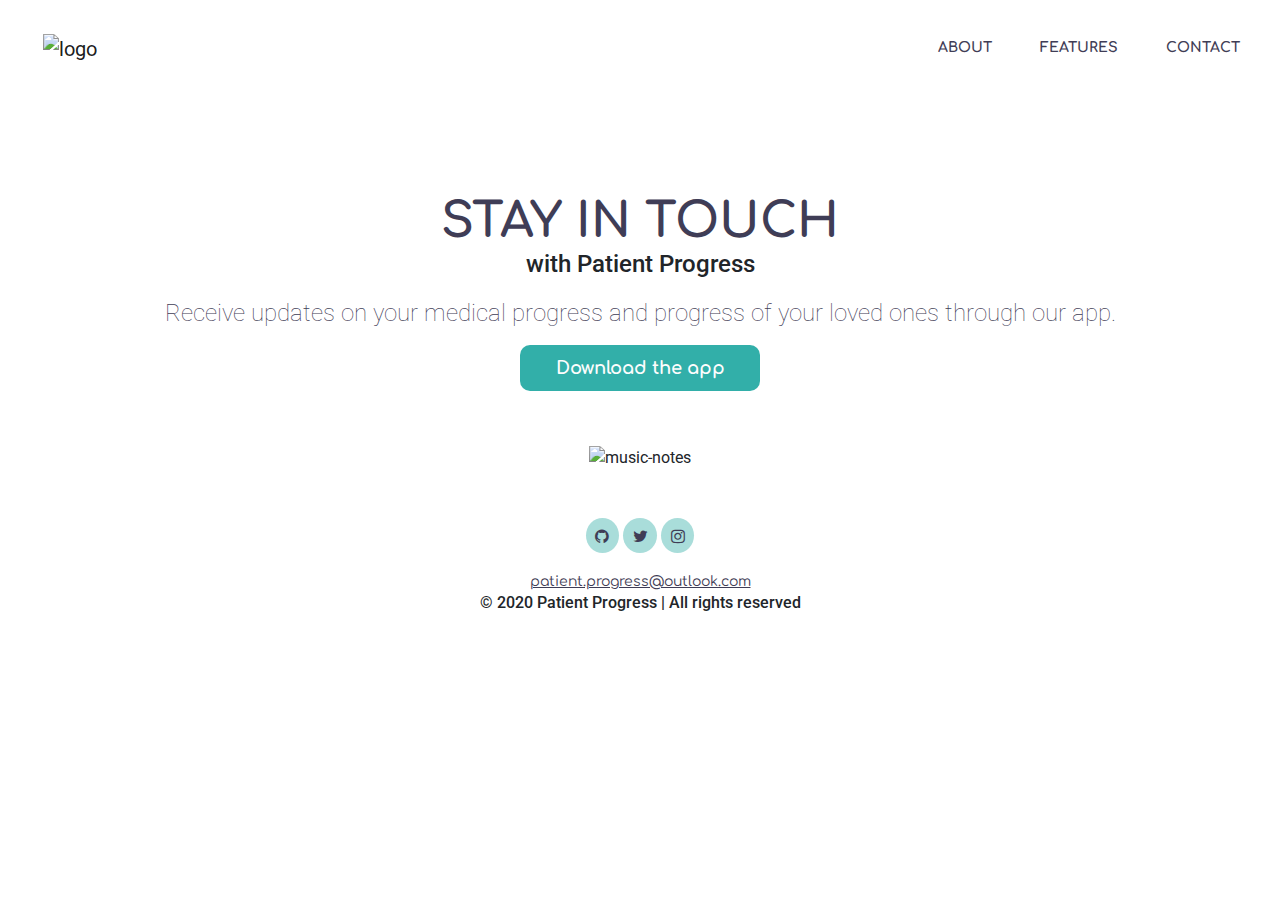
==== index.html @ 4be24c98 "added sub-title" ====
<!DOCTYPE html>
<html lang="en">
  <head>
    <meta charset="UTF-8" />
    <meta name="viewport" content="width=device-width, initial-scale=1.0" />
    
    <!-- font-awesome -->
    <link
      rel="stylesheet"
      href="https://cdnjs.cloudflare.com/ajax/libs/font-awesome/4.7.0/css/font-awesome.min.css"
    />

    <!-- CSS only -->
    <link
      rel="stylesheet"
      href="https://stackpath.bootstrapcdn.com/bootstrap/4.5.2/css/bootstrap.min.css"
      integrity="sha384-JcKb8q3iqJ61gNV9KGb8thSsNjpSL0n8PARn9HuZOnIxN0hoP+VmmDGMN5t9UJ0Z"
      crossorigin="anonymous"
    />
    
    <!-- Roboto font -->
    <link
      href="https://fonts.googleapis.com/css2?family=Roboto:wght@300;400;500;700&display=swap"
      rel="stylesheet"
    />
   
    <!-- Comfortaa font -->
    <link
      href="https://fonts.googleapis.com/css2?family=Comfortaa:wght@300;400;500;600;700&display=swap"
      rel="stylesheet"
    />

    <!-- My CSS -->
    <link rel="stylesheet" href="./css/landing.css" />
    <link rel="stylesheet" href="./css/style.css" />
    <link rel="stylesheet" href="./css/_variables.css" />

    <title>Patient Progress</title>
  </head>
  <body>

    <!-- ===================== Start Header Area ===============================-->

    <header class="header_area">
      <div class="main-menu">
        <nav class="navbar navbar-expand-lg navbar-light">
          <a class="navbar-brand" href="#"
            ><img src="./assets/img/logotransparent.png" height="30" alt="logo"
          /></a>
          <button
            class="navbar-toggler"
            type="button"
            data-toggle="collapse"
            data-target="#navbarNav"
            aria-controls="navbarNav"
            aria-expanded="false"
            aria-label="Toggle navigation"
          >
            <span class="navbar-toggler-icon"></span>
          </button>
          <div class="collapse navbar-collapse" id="navbarNav">
            <div class="mr-auto"></div>
            <ul class="navbar-nav">
              <!-- <li class="nav-item active">
                <a class="nav-link" href="#">Home <span class="sr-only">(current)</span></a>
              </li> -->
              <li class="nav-item">
                <a class="nav-link" href="about.html">About</a>
              </li>
              <li class="nav-item">
                <a class="nav-link" href="features.html">Features</a>
              </li>
              <li class="nav-item">
                <a class="nav-link" href="contact.html">Contact</a>
              </li>
            </ul>
          </div>
        </nav>
      </div>
    </header>
    <div class="container text-center">
      <div class= "column">
        <div class="col-sm-12">
           <h1>STAY IN TOUCH</h1>
           <h4>with Patient Progress</h4>
          <p>Receive updates on your medical progress and progress of your loved ones through our app.</p>
          <button class="btn button primary-button"><a href="#">Download the app</a></button>
        </div>
        <div class="col-sm-12">
          <img class= "banner-img" src="./assets/img/graphichome.png" alt="music-notes" height="400">
        </div>
      </div>
    </div>
    <main></main>
    <footer class="bottom-nav text-center">
      <div class="socials">
        <a href="#" class="fa fa-github"></a>
        <a href="#" class="fa fa-twitter"></a>
        <a href="#" class="fa fa-instagram"></a>
      </div>
      <div class="email"><a href="#">patient.progress@outlook.com</a></div>
      <div class="copyright">
        <h6 class="copyright-text">© 2020 Patient Progress | All rights reserved </h6>
      </div>
    </footer>
    <!-- JS, Popper.js, and jQuery -->
    <script
      src="https://code.jquery.com/jquery-3.5.1.slim.min.js"
      integrity="sha384-DfXdz2htPH0lsSSs5nCTpuj/zy4C+OGpamoFVy38MVBnE+IbbVYUew+OrCXaRkfj"
      crossorigin="anonymous"
    ></script>
    <script
      src="https://cdn.jsdelivr.net/npm/popper.js@1.16.1/dist/umd/popper.min.js"
      integrity="sha384-9/reFTGAW83EW2RDu2S0VKaIzap3H66lZH81PoYlFhbGU+6BZp6G7niu735Sk7lN"
      crossorigin="anonymous"
    ></script>
    <script
      src="https://stackpath.bootstrapcdn.com/bootstrap/4.5.2/js/bootstrap.min.js"
      integrity="sha384-B4gt1jrGC7Jh4AgTPSdUtOBvfO8shuf57BaghqFfPlYxofvL8/KUEfYiJOMMV+rV"
      crossorigin="anonymous"
    ></script>
  </body>
</html>
---- css/landing.css ----
/* import css variables*/

@import url(./_variables.css);

/* nav bar starts here */

.header_area .main-menu .navbar .navbar-brand {
  padding: 0 1.7rem;
  margin: 0;
}

.header_area .main-menu .navbar {
  padding: 1rem 1rem;
}

.header_area .main-menu .nav-item .nav-link {
  font: bolder 14px/120% var(--comfortaa);
  text-transform: uppercase;
  color: var(--purple);
}

.header_area .main-menu .navbar-nav .active a {
  background: var(--teal-dark);
  -webkit-background-clip: text;
  -webkit-text-fill-color: transparent;
  background-clip: text;
}

.header_area .main-menu .navbar-nav a:hover {
  background: var(--teal-dark);
  -webkit-background-clip: text;
  -webkit-text-fill-color: transparent;
  background-clip: text;
}

.header_area .main-menu .nav-item  {
  padding: 1em;
}

.navbar-toggler {
  border: none !important;
}

/*  End Navigation */

/* Banner starts here */
.column {
  padding: 6em 0 0 0;
}

.banner-img {
  padding: 4em 0 0;
}

.container .column .col-sm-12 {
  padding: 0
}
/* Banner ends here */
---- css/style.css ----
* {
  margin: 0;
  padding: 0;
  box-sizing: border-box;
}

/* import css variables*/

@import url(./_variables.css);

/* global classes start here*/
button {
  outline: none !important;
  box-shadow: none !important;
  border: 2px solid var(--teal-dark);
}

h1 {
  font: normal bold 48px/120% var(--comfortaa);
  color: var(--purple);
  margin: 0;
}

h3 {
  font: normal bold 40px/120% var(--comfortaa);
  color: var(--purple);
}

p {
  font: normal lighter 24px/140% var(--roboto);
  color: var(--purple);
  padding: 0.4em 0;
}

a{ 
  text-decoration: none;
  outline: none;
}


footer {
  padding: 2em;
}


/* global classes end here */

/* common classes start */

/* start Nav CSS */

.header_area .main-menu .navbar .navbar-brand {
  padding: 0 1.7rem;
  margin: 0;
}

.header_area .main-menu .navbar {
  padding: 1rem 1rem;
}

.header_area .main-menu .nav-item .nav-link {
  font: bolder 14px/120% var(--comfortaa);
  text-transform: uppercase;
  color: var(--purple);
}

.header_area .main-menu .navbar-nav .active a {
  background: var(--teal-dark);
  -webkit-background-clip: text;
  -webkit-text-fill-color: transparent;
  background-clip: text;
}

.header_area .main-menu .navbar-nav a:hover {
  background: var(--teal-dark);
  -webkit-background-clip: text;
  -webkit-text-fill-color: transparent;
  background-clip: text;
}

.header_area .main-menu .nav-item  {
  padding: 1em;
}

.navbar-toggler {
  border: none !important;
}

/* End nav css */

.btn {
  padding: 0;
}

.btn a {
  background-color: var(--teal-dark);
  color: var(--white);
  padding: 0.8rem 2.2rem;
  border-radius: 10px;
  font: normal bold 18px/120% var(--comfortaa);
}

.btn a:hover {
  text-decoration: none;
  filter: opacity(0.8);
}

.page-para {
  font: normal lighter 18px/140% var(--roboto);
  padding: 0;
  margin: 0;
}

.socials {
  padding: 1em 0.5em;
  /* background-color: violet; */
}

.socials .fa {
  padding: 0.6em;
  /* font-size: 2em; */
  text-align: center;
  text-decoration: none;
  border-radius: 50%;
  color: var(--purple);
  background-color: var(--teal-light);
}

.socials .fa:hover {
  opacity: 0.7;
  color: var(--white);
  outline: none;
  text-decoration: none;
}

.email a{
  text-decoration: underline;
  font: normal 14px/120% var(--comfortaa);
  color: var(--purple);
}

/*  common classes end */
---- css/_variables.css ----
:root {
  --teal-dark: #32afa9;
  --teal-light: #a9ddda;
  --purple: #3f3d56;
  --purple-light: #9693BE;
  --white: #fdfdfd;
  --black: #3333;

  /* font family vars */
  --roboto: "Roboto", sans-serif;
  --comfortaa: "Comfortaa", cursive;
}
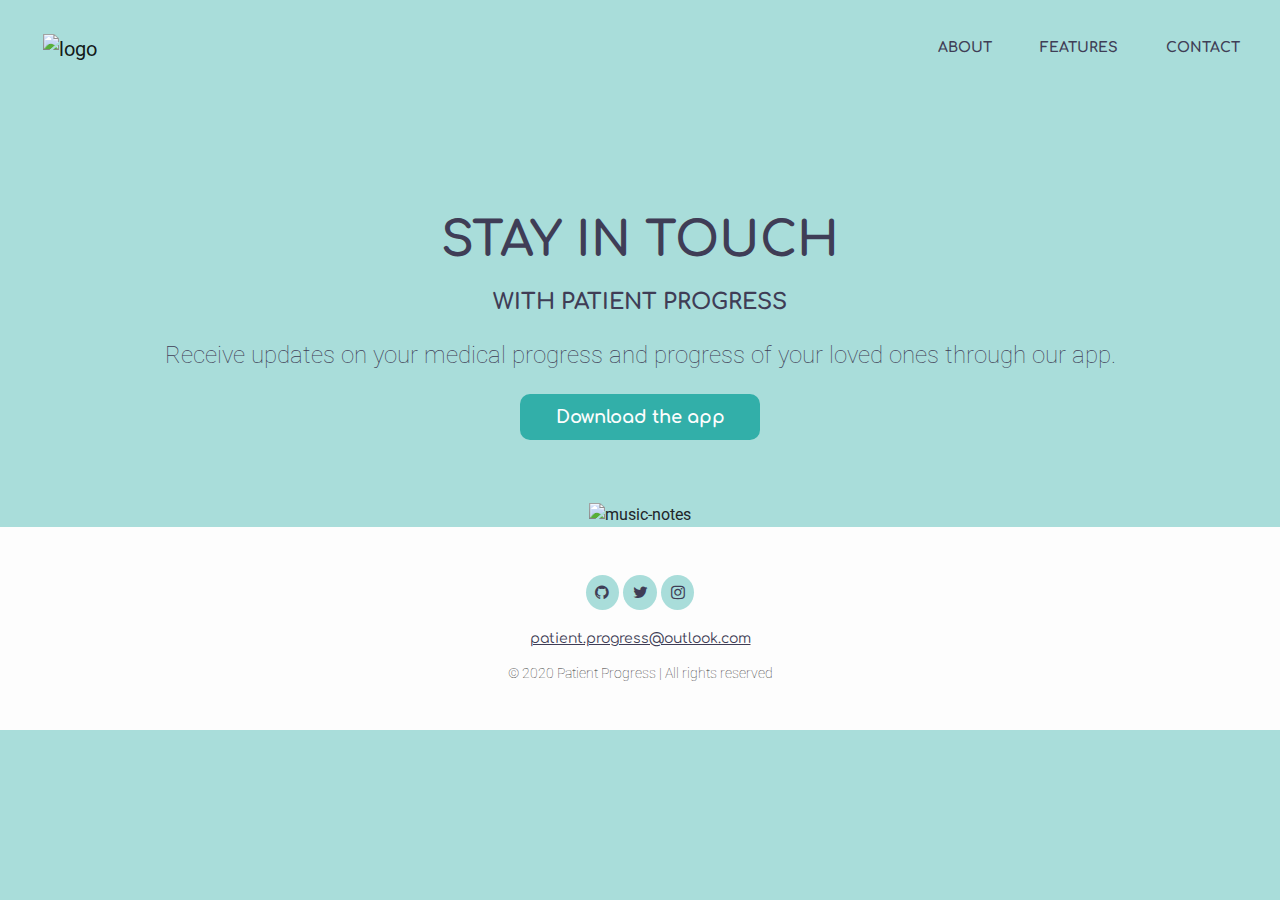
==== commit 261a46d6: "Added type="text/css" to link on html" ====
--- a/index.html
+++ b/index.html
@@ -3,7 +3,7 @@
   <head>
     <meta charset="UTF-8" />
     <meta name="viewport" content="width=device-width, initial-scale=1.0" />
-    
+
     <!-- font-awesome -->
     <link
       rel="stylesheet"
@@ -17,13 +17,13 @@
       integrity="sha384-JcKb8q3iqJ61gNV9KGb8thSsNjpSL0n8PARn9HuZOnIxN0hoP+VmmDGMN5t9UJ0Z"
       crossorigin="anonymous"
     />
-    
+
     <!-- Roboto font -->
     <link
       href="https://fonts.googleapis.com/css2?family=Roboto:wght@300;400;500;700&display=swap"
       rel="stylesheet"
     />
-   
+
     <!-- Comfortaa font -->
     <link
       href="https://fonts.googleapis.com/css2?family=Comfortaa:wght@300;400;500;600;700&display=swap"
@@ -32,13 +32,12 @@
 
     <!-- My CSS -->
     <link rel="stylesheet" href="./css/landing.css" />
-    <link rel="stylesheet" href="./css/style.css" />
+    <link rel="stylesheet" type="text/css" href="./css/style.css" />
     <link rel="stylesheet" href="./css/_variables.css" />
 
     <title>Patient Progress</title>
   </head>
   <body>
-
     <!-- ===================== Start Header Area ===============================-->
 
     <header class="header_area">
@@ -56,7 +55,9 @@
             aria-expanded="false"
             aria-label="Toggle navigation"
           >
-            <span class="navbar-toggler-icon"></span>
+            <span class="navbar-toggler-icon">
+              <!-- <i class="fa fa-navicon" style="color: #3f3d56; font-size: 30px"></i> -->
+            </span>
           </button>
           <div class="collapse navbar-collapse" id="navbarNav">
             <div class="mr-auto"></div>
@@ -79,28 +80,41 @@
       </div>
     </header>
     <div class="container text-center">
-      <div class= "column">
+      <div class="column">
         <div class="col-sm-12">
-           <h1>STAY IN TOUCH</h1>
-           <h4>with Patient Progress</h4>
-          <p>Receive updates on your medical progress and progress of your loved ones through our app.</p>
-          <button class="btn button primary-button"><a href="#">Download the app</a></button>
+          <h1>STAY IN TOUCH</h1>
+          <h4>with Patient Progress</h4>
+          <p>
+            Receive updates on your medical progress and progress of your loved
+            ones through our app.
+          </p>
+          <button class="btn button primary-button">
+            <a href="#">Download the app</a>
+          </button>
         </div>
         <div class="col-sm-12">
-          <img class= "banner-img" src="./assets/img/graphichome.png" alt="music-notes" height="400">
+          <img
+            class="banner-img"
+            src="./assets/img/graphichome.png"
+            alt="music-notes"
+            height="400"
+          />
         </div>
       </div>
     </div>
-    <main></main>
     <footer class="bottom-nav text-center">
       <div class="socials">
         <a href="#" class="fa fa-github"></a>
         <a href="#" class="fa fa-twitter"></a>
         <a href="#" class="fa fa-instagram"></a>
       </div>
-      <div class="email"><a href="#">patient.progress@outlook.com</a></div>
+      <div class="email">
+        <a href="mailto:patient.progress@outlook.com"
+          >patient.progress@outlook.com</a
+        >
+      </div>
       <div class="copyright">
-        <h6 class="copyright-text">© 2020 Patient Progress | All rights reserved </h6>
+        <h6>© 2020 Patient Progress | All rights reserved</h6>
       </div>
     </footer>
     <!-- JS, Popper.js, and jQuery -->
--- a/css/landing.css
+++ b/css/landing.css
@@ -2,46 +2,11 @@
 
 @import url(./_variables.css);
 
-/* nav bar starts here */
 
-.header_area .main-menu .navbar .navbar-brand {
-  padding: 0 1.7rem;
-  margin: 0;
+html, body {
+  width: 100%;
+  background-color: var(--teal-light);
 }
-
-.header_area .main-menu .navbar {
-  padding: 1rem 1rem;
-}
-
-.header_area .main-menu .nav-item .nav-link {
-  font: bolder 14px/120% var(--comfortaa);
-  text-transform: uppercase;
-  color: var(--purple);
-}
-
-.header_area .main-menu .navbar-nav .active a {
-  background: var(--teal-dark);
-  -webkit-background-clip: text;
-  -webkit-text-fill-color: transparent;
-  background-clip: text;
-}
-
-.header_area .main-menu .navbar-nav a:hover {
-  background: var(--teal-dark);
-  -webkit-background-clip: text;
-  -webkit-text-fill-color: transparent;
-  background-clip: text;
-}
-
-.header_area .main-menu .nav-item  {
-  padding: 1em;
-}
-
-.navbar-toggler {
-  border: none !important;
-}
-
-/*  End Navigation */
 
 /* Banner starts here */
 .column {
@@ -50,9 +15,34 @@
 
 .banner-img {
   padding: 4em 0 0;
+  max-width: 50%;
+  height: auto;
 }
 
 .container .column .col-sm-12 {
-  padding: 0
+  padding: 0;
+  display: flex;
+  flex-direction: column;
+  justify-content: center;
+  align-items: center;
 }
 /* Banner ends here */
+
+/* Bottom Nav */
+
+.bottom-nav{
+  background-color: var(--white);
+  width: 100vw;
+  height: auto;
+}
+
+@media only screen and (max-width: 576px) {
+  .column {
+    padding: 6em 1em 0 1em;
+  }
+
+  .banner-img {
+    padding: 4em 0 0 0;
+    max-width: 100%;
+  }
+}--- a/css/style.css
+++ b/css/style.css
@@ -9,6 +9,11 @@
 @import url(./_variables.css);
 
 /* global classes start here*/
+main {
+  padding: 4em 4em;
+  /* background: var(--teal-dark); */
+}
+
 button {
   outline: none !important;
   box-shadow: none !important;
@@ -17,19 +22,28 @@
 
 h1 {
   font: normal bold 48px/120% var(--comfortaa);
-  color: var(--purple);
+  color: var(--purp);
+  margin: 0;
+  padding: 0.4em 0;
+}
+
+h2 {
+  font: normal 600 27px/120% var(--comfortaa);
+  color: var(--purp);
   margin: 0;
 }
 
 h3 {
   font: normal bold 40px/120% var(--comfortaa);
-  color: var(--purple);
+  color: var(--purp);
+  margin: 0;
 }
 
 p {
   font: normal lighter 24px/140% var(--roboto);
-  color: var(--purple);
-  padding: 0.4em 0;
+  color: var(--purp);
+  padding: 1em 0 1em 0;
+  margin: 0;
 }
 
 a{ 
@@ -37,9 +51,26 @@
   outline: none;
 }
 
+h4 {
+  font: normal bold 22px/120% var(--comfortaa);
+  text-transform: uppercase;
+  color: var(--purp);
+  margin: 0;
+}
+
+h5 {
+  font: normal lighter 20px/140% var(--roboto);
+} 
 
 footer {
   padding: 2em;
+}
+
+h6 {
+  font: normal lighter 14px/140% var(--roboto);
+  color: #333;
+  padding: 1em;
+  margin: 0;
 }
 
 
@@ -61,7 +92,7 @@
 .header_area .main-menu .nav-item .nav-link {
   font: bolder 14px/120% var(--comfortaa);
   text-transform: uppercase;
-  color: var(--purple);
+  color: var(--purp);
 }
 
 .header_area .main-menu .navbar-nav .active a {
@@ -89,7 +120,7 @@
 /* End nav css */
 
 .btn {
-  padding: 0;
+  padding: 0.5em 0;
 }
 
 .btn a {
@@ -122,7 +153,7 @@
   text-align: center;
   text-decoration: none;
   border-radius: 50%;
-  color: var(--purple);
+  color: var(--purp);
   background-color: var(--teal-light);
 }
 
@@ -136,7 +167,135 @@
 .email a{
   text-decoration: underline;
   font: normal 14px/120% var(--comfortaa);
-  color: var(--purple);
+  color: var(--purp);
 }
 
 /*  common classes end */
+
+@media only screen and (max-width: 576px) {
+  main {
+    padding: 2em 4em;
+    /* background: var(--teal-dark); */
+  }
+  
+  button {
+    border: 2px solid var(--teal-dark);
+  }
+  
+  h1 {
+    font: normal bold 30px/120% var(--comfortaa);
+    padding: 0.4em 0;
+  }
+  
+  h2 {
+    font: normal 600 27px/120% var(--comfortaa);
+    color: var(--purp);
+    margin: 0;
+  }
+  
+  h3 {
+    font: normal bold 24px/120% var(--comfortaa);
+    color: var(--purp);
+    margin: 0;
+  }
+  
+  p {
+    font: normal lighter 14px/140% var(--roboto);
+    padding: 1em 0 1em 0;
+    margin: 0;
+  }
+  
+  h4 {
+    font: normal bold 18px/120% var(--comfortaa);
+    margin: 0;
+  }
+  
+  h5 {
+    font: normal lighter 16px/140% var(--roboto);
+  } 
+  
+  footer {
+    padding: 1.5em;
+  }
+  
+  h6 {
+    font: normal lighter 14px/140% var(--roboto);
+    color: #333;
+    padding: 1em;
+    margin: 0;
+  }
+
+  .btn a {
+     padding: 0.8rem 2.2rem;
+    border-radius: 10px;
+    font: normal bold 15px/120% var(--comfortaa);
+  }
+
+  .page-para {
+    font: normal lighter 14px/140% var(--roboto);
+    padding: 0;
+    margin: 0;
+  }
+  
+  .socials {
+    padding: 1em 0.5em;
+    /* background-color: violet; */
+  }
+  
+  .socials .fa {
+    padding: 0.4em;
+    /* font-size: 2em; */
+    text-align: center;
+    text-decoration: none;
+    border-radius: 50%;
+    color: var(--purp);
+    background-color: var(--teal-light);
+  }
+  
+  .socials .fa:hover {
+    opacity: 0.7;
+    color: var(--white);
+    outline: none;
+    text-decoration: none;
+  }
+  
+  .email a{
+    font: normal 13px/120% var(--comfortaa);
+  }
+
+  .header_area .main-menu .navbar .navbar-brand {
+    padding: 0 1rem;
+  }
+  
+  .header_area .main-menu .navbar {
+    padding: 1rem 1rem;
+    /* background-color: salmon; */
+    text-align: right;
+    border: 2px 
+  }
+
+  .header_area .main-menu .navbar .navbar-toggler-icon {
+    border-color: var(--purp);
+  }
+  /* .header_area .main-menu .navbar .collapse .navbar-nav{
+    border-left: 1px solid var(--grey);
+    border-right: 1px solid var(--grey);
+    border-bottom: 1px solid var(--grey);
+  } */
+
+  .header_area .main-menu .nav-item .nav-link {
+    font: bolder 12px/120% var(--comfortaa);
+  }
+  
+  .header_area .main-menu .navbar-nav a:hover {
+    background: var(--teal-dark);
+    -webkit-background-clip: text;
+    -webkit-text-fill-color: transparent;
+    background-clip: text;
+  }
+  
+  .header_area .main-menu .nav-item  {
+    padding: 1em;
+  }
+  
+}--- a/css/_variables.css
+++ b/css/_variables.css
@@ -1,10 +1,11 @@
 :root {
   --teal-dark: #32afa9;
   --teal-light: #a9ddda;
-  --purple: #3f3d56;
+  --purp: #3f3d56;
   --purple-light: #9693BE;
   --white: #fdfdfd;
   --black: #3333;
+  --grey: #333;
 
   /* font family vars */
   --roboto: "Roboto", sans-serif;
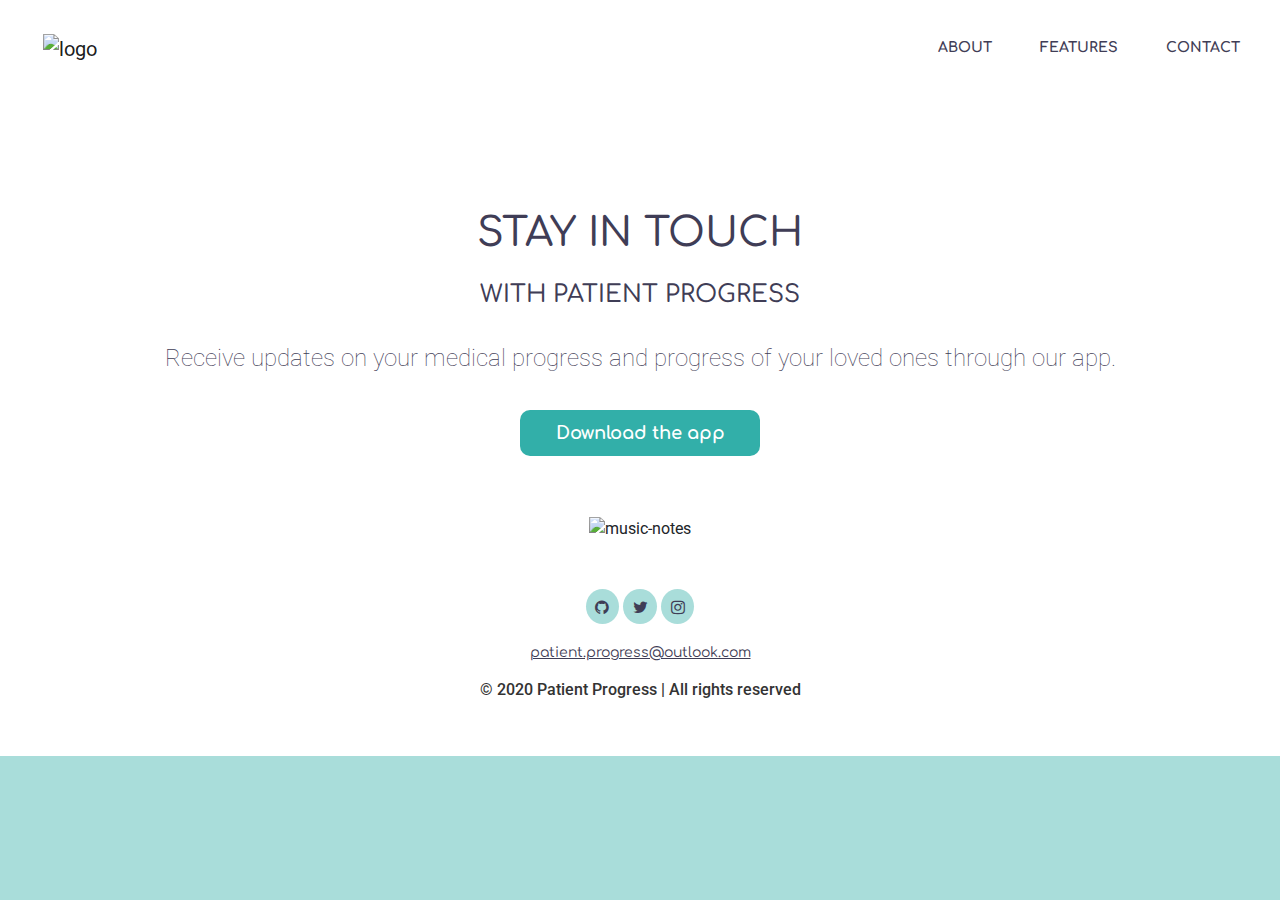
==== commit 5a363007: "reorder css files" ====
--- a/index.html
+++ b/index.html
@@ -8,14 +8,6 @@
     <link
       rel="stylesheet"
       href="https://cdnjs.cloudflare.com/ajax/libs/font-awesome/4.7.0/css/font-awesome.min.css"
-    />
-
-    <!-- CSS only -->
-    <link
-      rel="stylesheet"
-      href="https://stackpath.bootstrapcdn.com/bootstrap/4.5.2/css/bootstrap.min.css"
-      integrity="sha384-JcKb8q3iqJ61gNV9KGb8thSsNjpSL0n8PARn9HuZOnIxN0hoP+VmmDGMN5t9UJ0Z"
-      crossorigin="anonymous"
     />
 
     <!-- Roboto font -->
@@ -32,9 +24,17 @@
 
     <!-- My CSS -->
     <link rel="stylesheet" href="./css/landing.css" />
-    <link rel="stylesheet" type="text/css" href="./css/style.css" />
+    <link rel="stylesheet" href="./css/style.css" />
     <link rel="stylesheet" href="./css/_variables.css" />
 
+    <!-- CSS only -->
+    <link
+      rel="stylesheet"
+      href="https://stackpath.bootstrapcdn.com/bootstrap/4.5.2/css/bootstrap.min.css"
+      integrity="sha384-JcKb8q3iqJ61gNV9KGb8thSsNjpSL0n8PARn9HuZOnIxN0hoP+VmmDGMN5t9UJ0Z"
+      crossorigin="anonymous"
+    />
+    
     <title>Patient Progress</title>
   </head>
   <body>
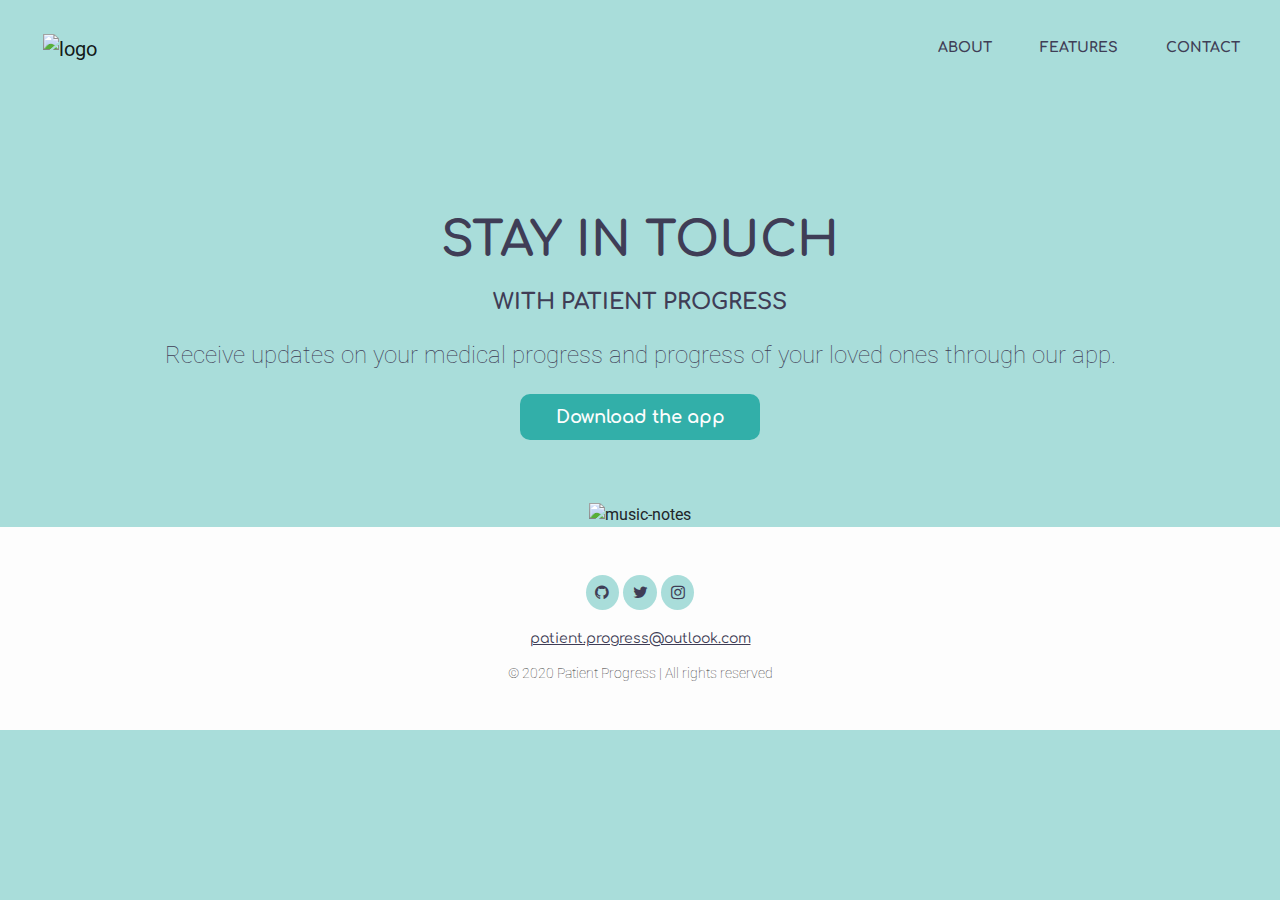
==== commit 5991aac6: "Added app link to buttons" ====
--- a/index.html
+++ b/index.html
@@ -22,11 +22,6 @@
       rel="stylesheet"
     />
 
-    <!-- My CSS -->
-    <link rel="stylesheet" href="./css/landing.css" />
-    <link rel="stylesheet" href="./css/style.css" />
-    <link rel="stylesheet" href="./css/_variables.css" />
-
     <!-- CSS only -->
     <link
       rel="stylesheet"
@@ -34,7 +29,12 @@
       integrity="sha384-JcKb8q3iqJ61gNV9KGb8thSsNjpSL0n8PARn9HuZOnIxN0hoP+VmmDGMN5t9UJ0Z"
       crossorigin="anonymous"
     />
-    
+
+    <!-- My CSS -->
+    <link rel="stylesheet" href="./css/landing.css" />
+    <link rel="stylesheet" href="./css/style.css" />
+    <link rel="stylesheet" href="css/_variables.css" />
+
     <title>Patient Progress</title>
   </head>
   <body>
@@ -43,7 +43,7 @@
     <header class="header_area">
       <div class="main-menu">
         <nav class="navbar navbar-expand-lg navbar-light">
-          <a class="navbar-brand" href="#"
+          <a class="navbar-brand" href="index.html"
             ><img src="./assets/img/logotransparent.png" height="30" alt="logo"
           /></a>
           <button
@@ -89,7 +89,7 @@
             ones through our app.
           </p>
           <button class="btn button primary-button">
-            <a href="#">Download the app</a>
+            <a href="https://expo.io/@juel07/patient-progress-app">Download the app</a>
           </button>
         </div>
         <div class="col-sm-12">
--- a/css/landing.css
+++ b/css/landing.css
@@ -1,10 +1,13 @@
 /* import css variables*/
 
-@import url(./_variables.css);
+@import url(/css/_variables.css);
 
 
-html, body {
+html {
   width: 100%;
+}
+
+body {
   background-color: var(--teal-light);
 }
 
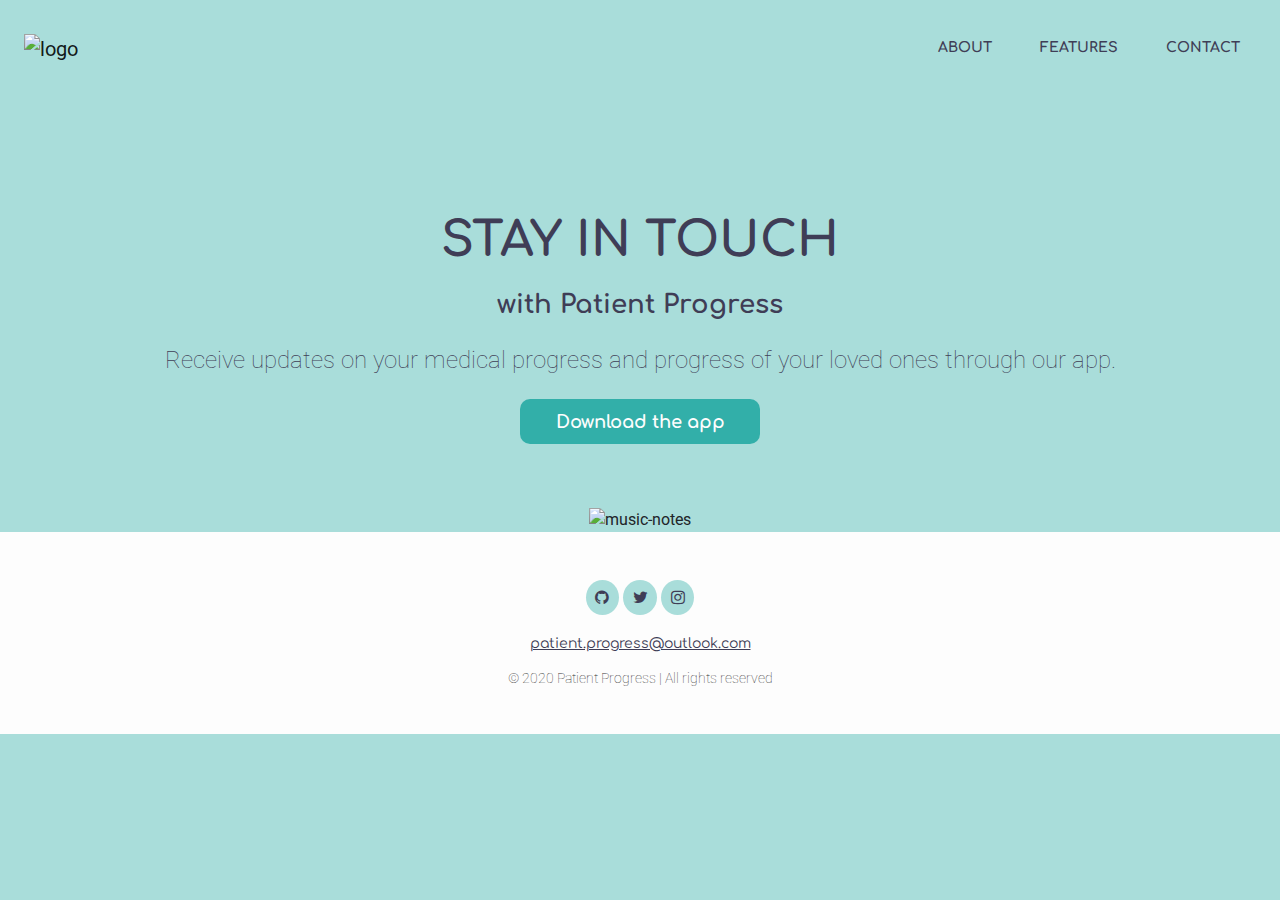
==== commit 2d320221: "cleaned + formatted" ====
--- a/index.html
+++ b/index.html
@@ -55,16 +55,11 @@
             aria-expanded="false"
             aria-label="Toggle navigation"
           >
-            <span class="navbar-toggler-icon">
-              <!-- <i class="fa fa-navicon" style="color: #3f3d56; font-size: 30px"></i> -->
-            </span>
+            <span class="navbar-toggler-icon"> </span>
           </button>
           <div class="collapse navbar-collapse" id="navbarNav">
             <div class="mr-auto"></div>
             <ul class="navbar-nav">
-              <!-- <li class="nav-item active">
-                <a class="nav-link" href="#">Home <span class="sr-only">(current)</span></a>
-              </li> -->
               <li class="nav-item">
                 <a class="nav-link" href="about.html">About</a>
               </li>
@@ -79,6 +74,10 @@
         </nav>
       </div>
     </header>
+
+    <!-- ===================== End header area ===============================-->
+    <!-- ===================== Start main area ===============================-->
+
     <div class="container text-center">
       <div class="column">
         <div class="col-sm-12">
@@ -89,7 +88,9 @@
             ones through our app.
           </p>
           <button class="btn button primary-button">
-            <a href="https://expo.io/@juel07/patient-progress-app">Download the app</a>
+            <a href="https://expo.io/@juel07/patient-progress-app"
+              >Download the app</a
+            >
           </button>
         </div>
         <div class="col-sm-12">
@@ -102,6 +103,10 @@
         </div>
       </div>
     </div>
+
+    <!-- ===================== End main area ===============================-->
+    <!-- ===================== Start footer area ===============================-->
+
     <footer class="bottom-nav text-center">
       <div class="socials">
         <a href="#" class="fa fa-github"></a>
@@ -117,6 +122,8 @@
         <h6>© 2020 Patient Progress | All rights reserved</h6>
       </div>
     </footer>
+    <!-- ===================== End footer area ===============================-->
+
     <!-- JS, Popper.js, and jQuery -->
     <script
       src="https://code.jquery.com/jquery-3.5.1.slim.min.js"
--- a/css/style.css
+++ b/css/style.css
@@ -6,7 +6,20 @@
 
 /* import css variables*/
 
-@import url(./_variables.css);
+@import url(/css/_variables.css);
+
+/* :root {
+  --teal-dark: #32afa9;
+  --teal-light: #a9ddda;
+  --purp: #3f3d56;
+  --purple-light: #9693BE;
+  --white: #fdfdfd;
+  --black: #3333;
+  --grey: #333;
+
+  --roboto: "Roboto", sans-serif;
+  --comfortaa: "Comfortaa", cursive;
+} */
 
 /* global classes start here*/
 main {
@@ -28,13 +41,13 @@
 }
 
 h2 {
-  font: normal 600 27px/120% var(--comfortaa);
+  font: normal 600 40px/120% var(--comfortaa);
   color: var(--purp);
   margin: 0;
 }
 
 h3 {
-  font: normal bold 40px/120% var(--comfortaa);
+  font: normal bold 30px/120% var(--comfortaa);
   color: var(--purp);
   margin: 0;
 }
@@ -52,14 +65,14 @@
 }
 
 h4 {
-  font: normal bold 22px/120% var(--comfortaa);
-  text-transform: uppercase;
+  font: normal bold 26px/120% var(--comfortaa);
   color: var(--purp);
   margin: 0;
 }
 
 h5 {
   font: normal lighter 20px/140% var(--roboto);
+  margin: 0
 } 
 
 footer {
@@ -71,6 +84,44 @@
   color: #333;
   padding: 1em;
   margin: 0;
+}
+
+.banner-img {
+  -webkit-animation: fadein 2s; /* Safari, Chrome and Opera > 12.1 */
+       -moz-animation: fadein 2s; /* Firefox < 16 */
+        -ms-animation: fadein 2s; /* Internet Explorer */
+         -o-animation: fadein 2s; /* Opera < 12.1 */
+            animation: fadein 2s;
+}
+
+@keyframes fadein {
+    from { opacity: 0; }
+    to   { opacity: 1; }
+}
+
+/* Firefox < 16 */
+@-moz-keyframes fadein {
+    from { opacity: 0; }
+    to   { opacity: 1; }
+}
+
+/* Safari, Chrome and Opera > 12.1 */
+@-webkit-keyframes fadein {
+    from { opacity: 0; }
+    to   { opacity: 1; }
+}
+
+/* Internet Explorer */
+@-ms-keyframes fadein {
+    from { opacity: 0; }
+    to   { opacity: 1; }
+}
+
+/* Opera < 12.1 */
+@-o-keyframes fadein {
+    from { opacity: 0; }
+    to   { opacity: 1; }
+
 }
 
 
@@ -170,9 +221,20 @@
   color: var(--purp);
 }
 
+.header_area .main-menu .navbar {
+  padding: 1rem 1rem;
+  /* background-color: salmon; */
+  text-align: right;
+  border: 2px 
+}
+
+.header_area .main-menu .navbar .navbar-brand {
+  padding: 0 0.5rem;
+}
+
 /*  common classes end */
 
-@media only screen and (max-width: 576px) {
+@media only screen and (max-width: 768px) {
   main {
     padding: 2em 4em;
     /* background: var(--teal-dark); */
@@ -185,10 +247,11 @@
   h1 {
     font: normal bold 30px/120% var(--comfortaa);
     padding: 0.4em 0;
+    margin: 0
   }
   
   h2 {
-    font: normal 600 27px/120% var(--comfortaa);
+    font: normal 600 26px/120% var(--comfortaa);
     color: var(--purp);
     margin: 0;
   }
@@ -212,6 +275,7 @@
   
   h5 {
     font: normal lighter 16px/140% var(--roboto);
+    margin: 0
   } 
   
   footer {
@@ -264,24 +328,12 @@
   }
 
   .header_area .main-menu .navbar .navbar-brand {
-    padding: 0 1rem;
-  }
-  
-  .header_area .main-menu .navbar {
-    padding: 1rem 1rem;
-    /* background-color: salmon; */
-    text-align: right;
-    border: 2px 
-  }
-
+    padding: 0 0.5rem;
+  }
+  
   .header_area .main-menu .navbar .navbar-toggler-icon {
     border-color: var(--purp);
   }
-  /* .header_area .main-menu .navbar .collapse .navbar-nav{
-    border-left: 1px solid var(--grey);
-    border-right: 1px solid var(--grey);
-    border-bottom: 1px solid var(--grey);
-  } */
 
   .header_area .main-menu .nav-item .nav-link {
     font: bolder 12px/120% var(--comfortaa);
@@ -297,5 +349,6 @@
   .header_area .main-menu .nav-item  {
     padding: 1em;
   }
+
   
 }